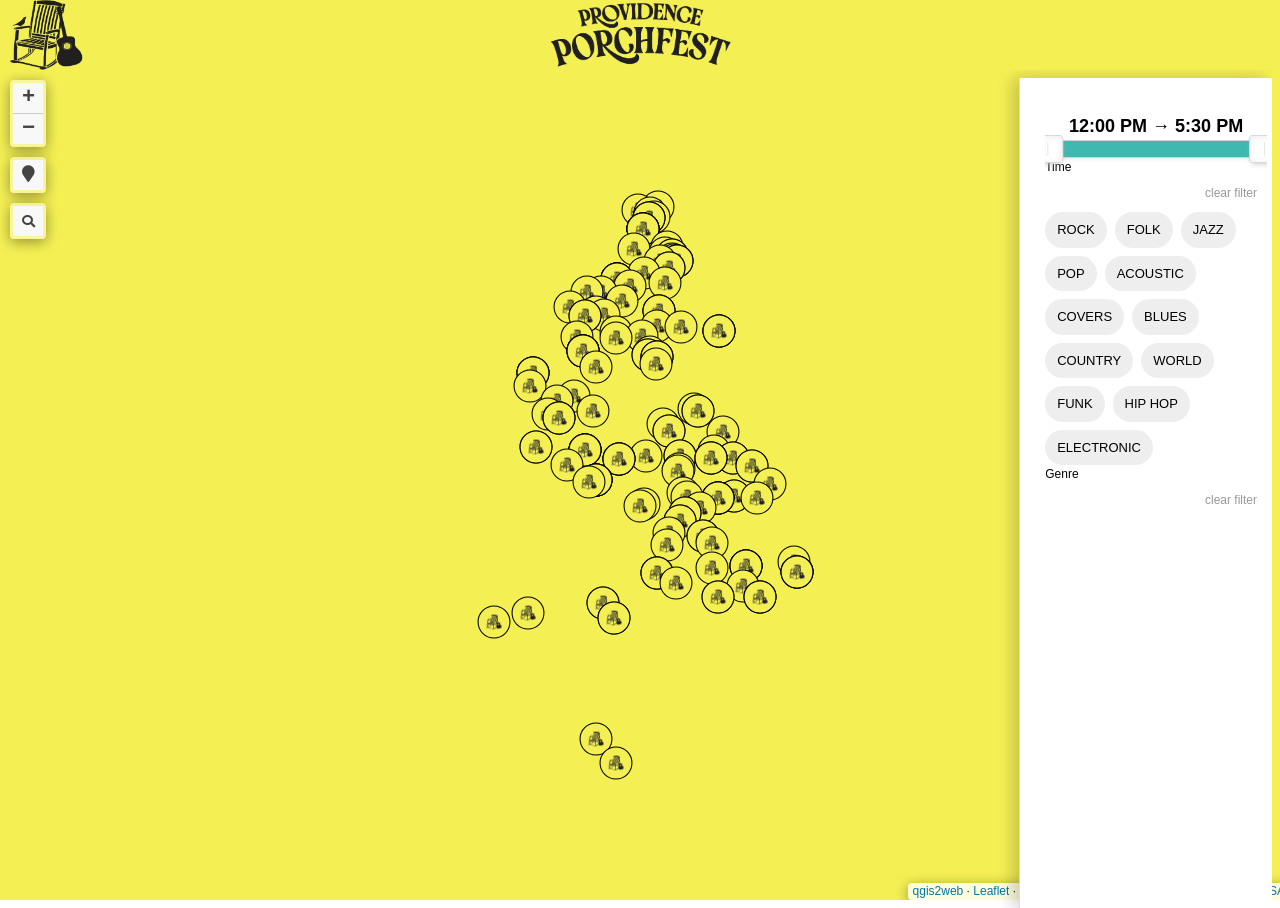
==== index.html @ 9a7de965 "Update index.html" ====
<!doctype html>
<html lang="en">
    <head>
        <meta charset="utf-8">
        <meta http-equiv="X-UA-Compatible" content="IE=edge">
        <meta name="viewport" content="initial-scale=1,user-scalable=no,maximum-scale=1,width=device-width">
        <meta name="mobile-web-app-capable" content="yes">
        <meta name="apple-mobile-web-app-capable" content="yes">
        <link rel="stylesheet" href="css/leaflet.css">
        <link rel="stylesheet" href="css/L.Control.Layers.Tree.css">
        <link rel="stylesheet" href="css/L.Control.Locate.min.css">
        <link rel="stylesheet" href="css/qgis2web.css">
        <link rel="stylesheet" href="css/fontawesome-all.min.css">
        <link rel="stylesheet" href="css/filter.css">
<link rel="stylesheet" href="css/nouislider.min.css">
        <link rel="stylesheet" href="css/leaflet.photon.css">
        <style>
        html, body, {
            width: 100%;
            height: 100%;
            padding: 0;
            margin: 0;
        }
        </style>
        <title></title>
    </head>
    <body>
	<div id="header">
   		<img id="chair" src="css/images/chair.png" alt="Chair">
   		<img id="mainHeader" src="css/images/header.png" alt="Map Header">
	</div>
	<div id="map"></div>
	<div id="bottomControls">
    		<button id="timeBtn">Time</button>
    		<button id="genreBtn">Genre</button>
	</div>
        <script src="js/qgis2web_expressions.js"></script>
        <script src="js/leaflet.js"></script>
	<script src="js/OverlappingMarkerSpiderfier.js"></script>
        <script src="js/L.Control.Layers.Tree.min.js"></script>
        <script src="js/L.Control.Locate.min.js"></script>
        <script src="js/leaflet.rotatedMarker.js"></script>
        <script src="js/leaflet.pattern.js"></script>
        <script src="js/leaflet-hash.js"></script>
        <script src="js/Autolinker.min.js"></script>
        <script src="js/rbush.min.js"></script>
        <script src="js/labelgun.min.js"></script>
        <script src="js/labels.js"></script>
        <script src="js/leaflet.photon.js"></script>
        <script src="js/tailDT.js"></script>
<script src="js/nouislider.min.js"></script>
<script src="js/wNumb.js"></script>
        <script src="data/geocodeq_1.js"></script>
        <script>
        var map = L.map('map', {
            zoomControl:false, maxZoom:28, minZoom:1
        });
	var oms = new OverlappingMarkerSpiderfier(map, {
  	  keepSpiderfied: true,
  	  nearbyDistance: 20,
   	 circleSpiralSwitchover: 9
	});
	var isSpiderfying = false;
	oms.addListener('spiderfy', function(markers) {
   	 isSpiderfying = true;
  	  markers.forEach(function(marker) {
    	    marker.closePopup();
  	  });
    setTimeout(function() {
        isSpiderfying = false;
    }, 100);
});
        var hash = new L.Hash(map);
        map.attributionControl.setPrefix('<a href="https://github.com/qgis2web/qgis2web" target="_blank">qgis2web</a> &middot; <a href="https://leafletjs.com" title="A JS library for interactive maps">Leaflet</a> &middot; <a href="https://qgis.org">QGIS</a>');
        var autolinker = new Autolinker({truncate: {length: 30, location: 'smart'}});
        // remove popup's row if "visible-with-data"
        function removeEmptyRowsFromPopupContent(content, feature) {
         var tempDiv = document.createElement('div');
         tempDiv.innerHTML = content;
         var rows = tempDiv.querySelectorAll('tr');
         for (var i = 0; i < rows.length; i++) {
             var td = rows[i].querySelector('td.visible-with-data');
             var key = td ? td.id : '';
             if (td && td.classList.contains('visible-with-data') && feature.properties[key] == null) {
                 rows[i].parentNode.removeChild(rows[i]);
             }
         }
         return tempDiv.innerHTML;
        }
        // modify popup if contains media
        function addClassToPopupIfMedia(content, popup) {
            var tempDiv = document.createElement('div');
            tempDiv.innerHTML = content;
            var imgTd = tempDiv.querySelector('td img');
            if (imgTd) {
                var src = imgTd.getAttribute('src');
                if (/\.(jpg|jpeg|png|gif|bmp|webp|avif)$/i.test(src)) {
                    popup._contentNode.classList.add('media');
                    setTimeout(function() {
                        popup.update();
                    }, 10);
                } else if (/\.(mp3|wav|ogg|aac)$/i.test(src)) {
                    var audio = document.createElement('audio');
                    audio.controls = true;
                    audio.src = src;
                    imgTd.parentNode.replaceChild(audio, imgTd);
                    popup._contentNode.classList.add('media');
                    setTimeout(function() {
                        popup.setContent(tempDiv.innerHTML);
                        popup.update();
                    }, 10);
                } else if (/\.(mp4|webm|ogg|mov)$/i.test(src)) {
                    var video = document.createElement('video');
                    video.controls = true;
                    video.src = src;
                    video.style.width = "400px";
                    video.style.height = "300px";
                    video.style.maxHeight = "60vh";
                    video.style.maxWidth = "60vw";
                    imgTd.parentNode.replaceChild(video, imgTd);
                    popup._contentNode.classList.add('media');
                    // Aggiorna il popup quando il video carica i metadati
                    video.addEventListener('loadedmetadata', function() {
                        popup.update();
                    });
                    setTimeout(function() {
                        popup.setContent(tempDiv.innerHTML);
                        popup.update();
                    }, 10);
                } else {
                    popup._contentNode.classList.remove('media');
                }
            } else {
                popup._contentNode.classList.remove('media');
            }
        }
        var zoomControl = L.control.zoom({
            position: 'topleft'
        }).addTo(map);
        L.control.locate({locateOptions: {maxZoom: 19}}).addTo(map);
        var bounds_group = new L.featureGroup([]);
        function setBounds() {
            if (bounds_group.getLayers().length) {
                map.fitBounds(bounds_group.getBounds());
            }
        }
        map.createPane('pane_OSMStandard_0');
        map.getPane('pane_OSMStandard_0').style.zIndex = 400;
        var layer_OSMStandard_0 = L.tileLayer('https://tile.openstreetmap.org/{z}/{x}/{y}.png', {
            pane: 'pane_OSMStandard_0',
            opacity: 1.0,
            attribution: '<a href="https://www.openstreetmap.org/copyright">© OpenStreetMap contributors, CC-BY-SA</a>',
            minZoom: 1,
            maxZoom: 28,
            minNativeZoom: 0,
            maxNativeZoom: 19
        });
        layer_OSMStandard_0;
        map.addLayer(layer_OSMStandard_0);
        function pop_geocodeq_1(feature, layer) {
            var popupContent = '<table>\
                    <tr>\
                        <th scope="row">Artist Nam</th>\
                        <td class="visible-with-data" id="Artist Nam">' + (feature.properties['Artist Nam'] !== null ? autolinker.link(String(feature.properties['Artist Nam']).replace(/'/g, '\'').toLocaleString()) : '') + '</td>\
                    </tr>\
                    <tr>\
                        <th scope="row">Genre</th>\
                        <td class="visible-with-data" id="Genre">' + (feature.properties['Genre'] !== null ? autolinker.link(String(feature.properties['Genre']).replace(/'/g, '\'').toLocaleString()) : '') + '</td>\
                    </tr>\
                    <tr>\
                        <th scope="row">Address</th>\
                        <td class="visible-with-data" id="Address">' + (feature.properties['Address'] !== null ? autolinker.link(String(feature.properties['Address']).replace(/'/g, '\'').toLocaleString()) : '') + '</td>\
                    </tr>\
                    <tr>\
                        <th scope="row">Time</th>\
                        <td class="visible-with-data" id="Time">' + (feature.properties['Time'] !== null ? autolinker.link(String(feature.properties['Time']).replace(/'/g, '\'').toLocaleString()) : '') + '</td>\
                    </tr>\
                    <tr>\
                        <th scope="row">Googe Maps</th>\
                        <td class="visible-with-data" id="Googe Maps">' + (feature.properties['Googe Maps'] !== null ? autolinker.link(String(feature.properties['Googe Maps']).replace(/'/g, '\'').toLocaleString()) : '') + '</td>\
			</tr>\
                    <tr>\
                        <th scope="row">Apple Maps</th>\
                        <td class="visible-with-data" id="Apple Maps">' + (feature.properties['Apple Maps'] !== null ? autolinker.link(String(feature.properties['Apple Maps']).replace(/'/g, '\'').toLocaleString()) : '') + '</td>\
                    </tr>\
                </table>';
            var content = removeEmptyRowsFromPopupContent(popupContent, feature);
			layer.on('popupopen', function(e) {
				addClassToPopupIfMedia(content, e.popup);
			});
		layer.bindPopup(content, { maxHeight: 400 });
		layer.on('popupopen', function(e) {
   		 if (isSpiderfying) {
     		   layer.closePopup();
   		 }
		});
		}
	        function style_geocodeq_1_0() {
            return {
                pane: 'pane_geocodeq_1',
        rotationAngle: 0.0,
        rotationOrigin: 'center center',
        icon: L.icon({
            iconUrl: 'markers/geocodeq_1.svg',
            iconSize: [34.199999999999996, 34.199999999999996]
        }),
                interactive: true,
            }
        }
        map.createPane('pane_geocodeq_1');
        map.getPane('pane_geocodeq_1').style.zIndex = 401;
        map.getPane('pane_geocodeq_1').style['mix-blend-mode'] = 'normal';
        var layer_geocodeq_1 = new L.geoJson(json_geocodeq_1, {
            attribution: '',
            interactive: true,
            dataVar: 'json_geocodeq_1',
            layerName: 'layer_geocodeq_1',
            pane: 'pane_geocodeq_1',
            onEachFeature: pop_geocodeq_1,
            pointToLayer: function (feature, latlng) {
                var context = {
                    feature: feature,
                    variables: {}
                };
		var marker = L.marker(latlng, style_geocodeq_1_0(feature));
		marker.on('click', function(e) {
    		if (isSpiderfying) {
      		  L.DomEvent.stop(e);      
       		 marker.closePopup();            		
		 return;
   		 }
		});

		oms.addMarker(marker);   // spiderfy still works
		return marker;

           	 },
        });
        bounds_group.addLayer(layer_geocodeq_1);
        map.addLayer(layer_geocodeq_1);
        const url = {"Nominatim OSM": "https://nominatim.openstreetmap.org/search?format=geojson&addressdetails=1&",
        "France BAN": "https://api-adresse.data.gouv.fr/search/?"}
        var photonControl = L.control.photon({
            url: url["Nominatim OSM"],
            feedbackLabel: '',
            position: 'topleft',
            includePosition: true,
            initial: true,
            // resultsHandler: myHandler,
        }).addTo(map);
        photonControl._container.childNodes[0].style.borderRadius="10px"
        // Create a variable to store the geoJSON data
        var x = null;
        // Create a variable to store the marker
        var marker = null;
        // Add an event listener to the Photon control to create a marker from the returned geoJSON data
        var z = null;
        photonControl.on('selected', function(e) {
            console.log(photonControl.search.resultsContainer);
            if (x != null) {
                map.removeLayer(obj3.marker);
                map.removeLayer(x);
            }
            obj2.gcd = e.choice;
            x = L.geoJSON(obj2.gcd).addTo(map);
            var label = typeof obj2.gcd.properties.label === 'undefined' ? obj2.gcd.properties.display_name : obj2.gcd.properties.label;
            obj3.marker = L.marker(x.getLayers()[0].getLatLng()).bindPopup(label).addTo(map);
            map.setView(x.getLayers()[0].getLatLng(), 17);
            z = typeof e.choice.properties.label === 'undefined'? e.choice.properties.display_name : e.choice.properties.label;
            console.log(e);
            e.target.input.value = z;
        });
        var search = document.getElementsByClassName("leaflet-photon leaflet-control")[0];
        search.classList.add("leaflet-control-search")
        search.style.display = "flex";
        search.style.backgroundColor="rgba(255,255,255,0.5)" 

        // Create the new button element
        var button = document.createElement("div");
        button.id = "gcd-button-control";
        button.className = "gcd-gl-btn fa fa-search search-button";

        // Insert the button at the beginning of the search control
        search.insertBefore(button, search.firstChild);
        last = search.lastChild;
        last.style.display = "none";
        button.addEventListener("click", function (e) {
            if (last.style.display === "none") {
                last.style.display = "block";
            } else {
                last.style.display = "none";
            }
        });
        setBounds();
        var mapDiv = document.getElementById('map');
        var row = document.createElement('div');
        row.className="row";
        row.id="all";
        row.style.height = "100%";
        var col1 = document.createElement('div');
        col1.className="col9";
        col1.id = "mapWindow";
        col1.style.height = "99%";
        col1.style.width = "80%";
        col1.style.display = "inline-block";
        var col2 = document.createElement('div');
        col2.className="col3";
        col2.id = "menu";
        col2.style.display = "inline-block";
        mapDiv.parentNode.insertBefore(row, mapDiv);
        document.getElementById("all").appendChild(col1);
        document.getElementById("all").appendChild(col2);
        col1.appendChild(mapDiv)
			//POSSIBLE MOVE SLIDER STUFF HERE//
        var Filters = {"Time": "time","Genre": "str"};	
		var genreGroups = {
		    "ROCK": ["ROCK", "ALT", "INDIE", "GARAGE", "GRUNGE", "PUNK"],
		    "FOLK": ["FOLK", "AMERICANA", "ROOTS"],
		    "JAZZ": ["JAZZ", "SWING"],
		    "POP": ["POP"],
		    "ACOUSTIC": ["ACOUSTIC"],
		    "COVERS": ["COVER", "TRIBUTE"],
		    "BLUES": ["BLUES"],
		    "COUNTRY": ["COUNTRY"],
		    "WORLD": ["AFRO", "IRISH", "CAJUN", "INTERNATIONAL"],
		    "FUNK": ["FUNK", "SOUL", "DISCO"],
		    "HIP HOP": ["HIP HOP"],
		    "ELECTRONIC": ["ELECTRONIC", "DJ"]
		};

        function filterFunc() {
          map.eachLayer(function(lyr){
          if ("options" in lyr && "dataVar" in lyr["options"]){
            features = this[lyr["options"]["dataVar"]].features.slice(0);
            try{
              for (key in Filters){
                keyS = key.replace(/[^a-zA-Z0-9_]/g, "")	  

		if (key == "Genre") {
		    for (i = features.length - 1; i >= 0; --i) {
		        var g = features[i].properties["Genre"].toUpperCase();
		        var match = false;
		
		        for (var j = 0; j < selectedGenres.length; j++) {
		
		            var group = genreGroups[selectedGenres[j]];
		
		            for (var k = 0; k < group.length; k++) {
		                if (g.includes(group[k])) {
		                    match = true;
		                    break;
		                }
		            }
		
		            if (match) break;
		        }
		
		        if (selectedGenres.length > 0 && !match) {
		            features.splice(i, 1);
		        }
		    }
		
		    continue;
		}

                if (Filters[key] == "str" || Filters[key] == "bool"){
				var selection = [];
				var select = document.getElementById("sel_" + keyS);
				if (!select) continue;   // ✅ skip if element doesn't exist
				var options = select.options;
				for (var i = 0; i < options.length; i++) {
				    if (options[i].selected) selection.push(options[i].value);
				}
                    try{
                      if (key in features[0].properties){
                        for (i = features.length - 1;
                          i >= 0; --i){
                          if (selection.indexOf(
                          features[i].properties[key])<0
                          && selection.length>0) {
                          features.splice(i,1);
                          }
                        }
                      }
                    } catch(err){
                  }
                }
                if (Filters[key] == "int"){
                  sliderVals =  document.getElementById(
                    "div_" + keyS).noUiSlider.get();
                  try{
                    if (key in features[0].properties){
                    for (i = features.length - 1; i >= 0; --i){
                      if (parseInt(features[i].properties[key])
                          < sliderVals[0]
                          || parseInt(features[i].properties[key])
                          > sliderVals[1]){
                            features.splice(i,1);
                          }
                        }
                      }
                    } catch(err){
                    }
                  }
                if (Filters[key] == "real"){
                  sliderVals =  document.getElementById(
                    "div_" + keyS).noUiSlider.get();
                  try{
                    if (key in features[0].properties){
                    for (i = features.length - 1; i >= 0; --i){
                      if (features[i].properties[key]
                          < sliderVals[0]
                          || features[i].properties[key]
                          > sliderVals[1]){
                            features.splice(i,1);
                          }
                        }
                      }
                    } catch(err){
                    }
                  }

				if (Filters[key] == "date"
				  || Filters[key] == "datetime") {
				
				    try {
				        if (key in features[0].properties) {
				            HTMLkey = key.replace(/[&\/\\#,+()$~%.'":*?<>{} ]/g, '');
				
				            startdate = document.getElementById("dat_" + HTMLkey + "_date1").value.replace(" ", "T");
				            enddate = document.getElementById("dat_" + HTMLkey + "_date2").value.replace(" ", "T");
				
				            for (i = features.length - 1; i >= 0; --i) {
				                if (features[i].properties[key] < startdate ||
				                    features[i].properties[key] > enddate) {
				                    features.splice(i, 1);
				                }
				            }
				        }
				    } catch(err){}
				
				}
				
					/* ✅ NEW TIME LOGIC (REPLACES OLD ONE) */
					if (Filters[key] == "time") {
					    try {
					        if (key in features[0].properties) {
					
					            for (i = features.length - 1; i >= 0; --i) {
					                var t = features[i].properties[key];
					
					                if (t < currentStart || t > currentEnd) {
					                    features.splice(i, 1);
					                }
					            }
					
					        }
					    } catch(err){}
					}
                }
           	 } catch(err){}
          this[lyr["options"]["layerName"]].clearLayers();
          this[lyr["options"]["layerName"]].addData(features);
		  	}
          })
        }
    
		var div_Time = document.createElement('div');
			div_Time.id = "div_Time";

		var div_Genre = document.createElement('div');
			div_Genre.id = "div_Genre";

// ✅ add BOTH classes properly
			div_Time.classList.add("filter-section", "filterselect");
			div_Genre.classList.add("filter-section", "filterselect");

// ✅ hide both initially
			
		if (window.innerWidth <= 768) {
   		 div_Time.classList.remove("active");
   		 div_Genre.classList.remove("active");
		} else {
   		 div_Time.classList.add("active");
   		 div_Genre.classList.add("active");
}
// ✅ append to menu
			document.getElementById("menu").appendChild(div_Time);
			document.getElementById("menu").appendChild(div_Genre);
			
			var times = [
			    "12:00 PM","12:15 PM","12:30 PM","12:40 PM","12:45 PM",
			    "1:00 PM","1:20 PM","1:30 PM","1:45 PM",
			    "2:00 PM","2:15 PM","2:30 PM","2:40 PM","2:45 PM",
			    "3:00 PM","3:15 PM","3:20 PM","3:30 PM","3:45 PM",
			    "4:00 PM","4:15 PM","4:30 PM","4:45 PM",
			    "5:00 PM","5:30 PM"
			];
			
			var currentStart = times[0];
			var currentEnd = times[times.length - 1];

			var slider = document.createElement('div');
			slider.id = "timeSlider";
			var timeDisplay = document.createElement("div");
			timeDisplay.id = "timeLabel";
			div_Time.appendChild(timeDisplay);
			div_Time.appendChild(slider);
			noUiSlider.create(slider, {
			    start: [0, times.length - 1],
			    connect: true,
			    step: 1,
			    range: {
			        min: 0,
			        max: times.length - 1
			    }
			});

			slider.noUiSlider.on("update", function(values) {
			    currentStart = times[Math.round(values[0])];
			    currentEnd = times[Math.round(values[1])];
			
			    timeDisplay.innerHTML = currentStart + " → " + currentEnd;
			});
		
			slider.noUiSlider.on("change", function() {
			    filterFunc();   // ✅ reuse your system
			});
            var lab_Time = document.createElement('div');
            lab_Time.innerHTML = 'Time';
            lab_Time.className = 'filterlabel';
            div_Time.appendChild(lab_Time);
            var reset_Time = document.createElement('div');
            reset_Time.innerHTML = 'clear filter';
            reset_Time.className = 'filterlabel';
			reset_Time.onclick = function() {
			    slider.noUiSlider.set([0, times.length - 1]);
			    currentStart = times[0];
			    currentEnd = times[times.length - 1];
			    filterFunc();
			};

            div_Time.appendChild(reset_Time);
            sel_Genre = document.createElement('select');
            sel_Genre.multiple = true;
            sel_Genre.size = 10;
            sel_Genre.id = "sel_Genre";
            var Genre_options_str = "<option value='' unselected></option>";
            sel_Genre.onchange = function(){filterFunc()};
            Genre_options_str  += '<option value="1920S JAZZ">1920S JAZZ</option>';
            Genre_options_str  += '<option value="80S, 90S, AND MODERN COVERS">80S, 90S, AND MODERN COVERS</option>';
            Genre_options_str  += '<option value="90&apos;S ROCK COVERS">90&apos;S ROCK COVERS</option>';
            Genre_options_str  += '<option value="90S ALT ROCK">90S ALT ROCK</option>';
            Genre_options_str  += '<option value="90S/00S POP ROCK COVERS">90S/00S POP ROCK COVERS</option>';
            Genre_options_str  += '<option value="90S/GRUNGE COVER BAND">90S/GRUNGE COVER BAND</option>';
            Genre_options_str  += '<option value="A CAPPELLA">A CAPPELLA</option>';
            Genre_options_str  += '<option value="ACOUSTIC">ACOUSTIC</option>';
            Genre_options_str  += '<option value="ACOUSTIC COVER BAND DUO">ACOUSTIC COVER BAND DUO</option>';
            Genre_options_str  += '<option value="ACOUSTIC COVER DUO">ACOUSTIC COVER DUO</option>';
            Genre_options_str  += '<option value="ACOUSTIC COVERS">ACOUSTIC COVERS</option>';
            Genre_options_str  += '<option value="ACOUSTIC DEAD, DYLAN AND STUFF">ACOUSTIC DEAD, DYLAN AND STUFF</option>';
            Genre_options_str  += '<option value="ACOUSTIC FOLK SINGER/SONGWRITER">ACOUSTIC FOLK SINGER/SONGWRITER</option>';
            Genre_options_str  += '<option value="ACOUSTIC FOLK, ROOTS, ROCK, REGGAE, SOUL, R&B, BLUES">ACOUSTIC FOLK, ROOTS, ROCK, REGGAE, SOUL, R&B, BLUES</option>';
            Genre_options_str  += '<option value="ACOUSTIC ROCK AND BLUES">ACOUSTIC ROCK AND BLUES</option>';
            Genre_options_str  += '<option value="ACOUSTIC ROCK COVERS">ACOUSTIC ROCK COVERS</option>';
            Genre_options_str  += '<option value="ACOUSTIC SOUL">ACOUSTIC SOUL</option>';
            Genre_options_str  += '<option value="ACTIVIST STREET BAND">ACTIVIST STREET BAND</option>';
            Genre_options_str  += '<option value="AFROFUNK">AFROFUNK</option>';
            Genre_options_str  += '<option value="ALT ROCK">ALT ROCK</option>';
            Genre_options_str  += '<option value="AMERICANA / FOLK / ROCK / COUNTRY">AMERICANA / FOLK / ROCK / COUNTRY</option>';
            Genre_options_str  += '<option value="AMERICANA, CLASSIC ROCK">AMERICANA, CLASSIC ROCK</option>';
            Genre_options_str  += '<option value="AMERICANA/FOLK/ACOUSTIC">AMERICANA/FOLK/ACOUSTIC</option>';
            Genre_options_str  += '<option value="AMERICANA/FOLK/BLUES">AMERICANA/FOLK/BLUES</option>';
            Genre_options_str  += '<option value="AMERICANA/SINGER-SONGWRITER">AMERICANA/SINGER-SONGWRITER</option>';
            Genre_options_str  += '<option value="ANTI-CAPITALIST FOLK">ANTI-CAPITALIST FOLK</option>';
            Genre_options_str  += '<option value="ART ROCK">ART ROCK</option>';
            Genre_options_str  += '<option value="BLUEGRASS">BLUEGRASS</option>';
            Genre_options_str  += '<option value="BLUEGRASS, FOLK">BLUEGRASS, FOLK</option>';
            Genre_options_str  += '<option value="BRASS ENSEMBLE">BRASS ENSEMBLE</option>';
            Genre_options_str  += '<option value="CAJUN">CAJUN</option>';
            Genre_options_str  += '<option value="CHILDREN&apos;S MUSIC">CHILDREN&apos;S MUSIC</option>';
            Genre_options_str  += '<option value="CHOIR">CHOIR</option>';
            Genre_options_str  += '<option value="CLASSIC & 90S ROCK">CLASSIC & 90S ROCK</option>';
            Genre_options_str  += '<option value="CLASSIC HITS & ORIGINALS">CLASSIC HITS & ORIGINALS</option>';
            Genre_options_str  += '<option value="CLASSIC ROCK">CLASSIC ROCK</option>';
            Genre_options_str  += '<option value="CLASSIC ROCK & OTHER ROCK COVERS">CLASSIC ROCK & OTHER ROCK COVERS</option>';
            Genre_options_str  += '<option value="CLASSIC ROCK - FOLK - INDIE">CLASSIC ROCK - FOLK - INDIE</option>';
            Genre_options_str  += '<option value="CLASSIC ROCK AND ORIGINALS">CLASSIC ROCK AND ORIGINALS</option>';
            Genre_options_str  += '<option value="CLASSIC ROCK/JAZZ/BLUES">CLASSIC ROCK/JAZZ/BLUES</option>';
            Genre_options_str  += '<option value="CLASSICAL GUITAR">CLASSICAL GUITAR</option>';
            Genre_options_str  += '<option value="CONTRADANCE BAND">CONTRADANCE BAND</option>';
            Genre_options_str  += '<option value="COUNTRY ROCK TRIO">COUNTRY ROCK TRIO</option>';
            Genre_options_str  += '<option value="COUNTRY-DRENCHED ROCK">COUNTRY-DRENCHED ROCK</option>';
            Genre_options_str  += '<option value="COVER BAND - POP, ROCK, FUNK">COVER BAND - POP, ROCK, FUNK</option>';
            Genre_options_str  += '<option value="DAD GRASS">DAD GRASS</option>';
            Genre_options_str  += '<option value="DJ">DJ</option>';
            Genre_options_str  += '<option value="DJANGO GYPSY JAZZ">DJANGO GYPSY JAZZ</option>';
            Genre_options_str  += '<option value="DJING AND BREAKING">DJING AND BREAKING</option>';
            Genre_options_str  += '<option value="ECLECTIC FOLK/ROCK">ECLECTIC FOLK/ROCK</option>';
            Genre_options_str  += '<option value="ECLECTIC ROCK COVERS">ECLECTIC ROCK COVERS</option>';
            Genre_options_str  += '<option value="ELECTIC FOLK MUSIC">ELECTIC FOLK MUSIC</option>';
            Genre_options_str  += '<option value="ELECTRIC COVERS FROM 60S/70S/80S">ELECTRIC COVERS FROM 60S/70S/80S</option>';
            Genre_options_str  += '<option value="ELECTRONIC LOOPING">ELECTRONIC LOOPING</option>';
            Genre_options_str  += '<option value="ELECTRONICS & ACCORDION">ELECTRONICS & ACCORDION</option>';
            Genre_options_str  += '<option value="ETHEREAL FOLK COUNTRY ALT">ETHEREAL FOLK COUNTRY ALT</option>';
            Genre_options_str  += '<option value="FATHER SON ACOUSTIC DUO">FATHER SON ACOUSTIC DUO</option>';
            Genre_options_str  += '<option value="FOLK">FOLK</option>';
            Genre_options_str  += '<option value="FOLK ACOUSTIC">FOLK ACOUSTIC</option>';
            Genre_options_str  += '<option value="FOLK ACOUSTIC DUO">FOLK ACOUSTIC DUO</option>';
            Genre_options_str  += '<option value="FOLK FINGERSTYLE SONGWRITER">FOLK FINGERSTYLE SONGWRITER</option>';
            Genre_options_str  += '<option value="FOLK GUITARIST">FOLK GUITARIST</option>';
            Genre_options_str  += '<option value="FOLK ROCK">FOLK ROCK</option>';
            Genre_options_str  += '<option value="FOLK ROCK / 90S ALT ROCK">FOLK ROCK / 90S ALT ROCK</option>';
            Genre_options_str  += '<option value="FOLK ROCK DUO">FOLK ROCK DUO</option>';
            Genre_options_str  += '<option value="FOLK ROCK, ORIGINALS">FOLK ROCK, ORIGINALS</option>';
            Genre_options_str  += '<option value="FOLK, ACOUSTIC">FOLK, ACOUSTIC</option>';
            Genre_options_str  += '<option value="FOLK, ALTERNATIVE">FOLK, ALTERNATIVE</option>';
            Genre_options_str  += '<option value="FOLK, COUNTRY">FOLK, COUNTRY</option>';
            Genre_options_str  += '<option value="FOLK-ROCK COVER BAND">FOLK-ROCK COVER BAND</option>';
            Genre_options_str  += '<option value="FOLK/ACOUSTIC">FOLK/ACOUSTIC</option>';
            Genre_options_str  += '<option value="FOLK/COUNTRY/BLUES/R&B/SOFT ROCK DUO">FOLK/COUNTRY/BLUES/R&B/SOFT ROCK DUO</option>';
            Genre_options_str  += '<option value="FOLK/INDIE/POP DUO">FOLK/INDIE/POP DUO</option>';
            Genre_options_str  += '<option value="FOLK/JAM">FOLK/JAM</option>';
            Genre_options_str  += '<option value="FOLK/POP/SOUL">FOLK/POP/SOUL</option>';
            Genre_options_str  += '<option value="FREAK FOLK">FREAK FOLK</option>';
            Genre_options_str  += '<option value="FRENCH JAZZ AND MORE">FRENCH JAZZ AND MORE</option>';
            Genre_options_str  += '<option value="FUNK/DISCO">FUNK/DISCO</option>';
            Genre_options_str  += '<option value="FUNKY PIRATE PARTY EXPERIENCE">FUNKY PIRATE PARTY EXPERIENCE</option>';
            Genre_options_str  += '<option value="GARAGE/JANGLE/ALTERNATIVE ROCK">GARAGE/JANGLE/ALTERNATIVE ROCK</option>';
            Genre_options_str  += '<option value="HAWAIIAN FOLK MUSIC">HAWAIIAN FOLK MUSIC</option>';
            Genre_options_str  += '<option value="HIGH OCTANE GARAGE ROCK ORIGINALS">HIGH OCTANE GARAGE ROCK ORIGINALS</option>';
            Genre_options_str  += '<option value="HIP HOP">HIP HOP</option>';
            Genre_options_str  += '<option value="HIP HOP, ROCK">HIP HOP, ROCK</option>';
            Genre_options_str  += '<option value="INDIE COVERS">INDIE COVERS</option>';
            Genre_options_str  += '<option value="INDIE FOLK">INDIE FOLK</option>';
            Genre_options_str  += '<option value="INDIE FOLK ROCK">INDIE FOLK ROCK</option>';
            Genre_options_str  += '<option value="INDIE ORIGINALS">INDIE ORIGINALS</option>';
            Genre_options_str  += '<option value="INDIE POP PIANO ROCK">INDIE POP PIANO ROCK</option>';
            Genre_options_str  += '<option value="INDIE ROCK">INDIE ROCK</option>';
            Genre_options_str  += '<option value="INDIE ROCK DUO">INDIE ROCK DUO</option>';
            Genre_options_str  += '<option value="INDIE ROCK ORIGINALS">INDIE ROCK ORIGINALS</option>';
            Genre_options_str  += '<option value="INDIE ROCK WITH TEETH">INDIE ROCK WITH TEETH</option>';
            Genre_options_str  += '<option value="INDIE ROCK, INDIE FOLK">INDIE ROCK, INDIE FOLK</option>';
            Genre_options_str  += '<option value="INDIE ROCK/ALT-COUNTRY">INDIE ROCK/ALT-COUNTRY</option>';
            Genre_options_str  += '<option value="INTERNATIONAL MUSIC">INTERNATIONAL MUSIC</option>';
            Genre_options_str  += '<option value="IRISH FOLK/PUB ROCK">IRISH FOLK/PUB ROCK</option>';
            Genre_options_str  += '<option value="JAZZ">JAZZ</option>';
            Genre_options_str  += '<option value="JAZZ / ELECTRONIC">JAZZ / ELECTRONIC</option>';
            Genre_options_str  += '<option value="JAZZ PSYCH ROCK">JAZZ PSYCH ROCK</option>';
            Genre_options_str  += '<option value="JAZZ, FUNK, BLUES">JAZZ, FUNK, BLUES</option>';
            Genre_options_str  += '<option value="JAZZ/CLASSICAL IMPROVISATION">JAZZ/CLASSICAL IMPROVISATION</option>';
            Genre_options_str  += '<option value="KID FOCUSED MUSIC">KID FOCUSED MUSIC</option>';
            Genre_options_str  += '<option value="KLEZMER">KLEZMER</option>';
            Genre_options_str  += '<option value="MASTER DRUMMER FROM MALI">MASTER DRUMMER FROM MALI</option>';
            Genre_options_str  += '<option value="MELODIC MELANCHOLY">MELODIC MELANCHOLY</option>';
            Genre_options_str  += '<option value="MIDDLE EASTERN INDIE ROCK">MIDDLE EASTERN INDIE ROCK</option>';
            Genre_options_str  += '<option value="MISSISSIPPI BLUES">MISSISSIPPI BLUES</option>';
            Genre_options_str  += '<option value="MODERN CHORAL MUSIC">MODERN CHORAL MUSIC</option>';
            Genre_options_str  += '<option value="NEIL YOUNG TRIBUTE">NEIL YOUNG TRIBUTE</option>';
            Genre_options_str  += '<option value="NEO-SOUL, JAZZ, R&B, FUNK">NEO-SOUL, JAZZ, R&B, FUNK</option>';
            Genre_options_str  += '<option value="ODDITIES OF POP, BLUES, AND JAZZ">ODDITIES OF POP, BLUES, AND JAZZ</option>';
            Genre_options_str  += '<option value="OLD TIME">OLD TIME</option>';
            Genre_options_str  += '<option value="ORIGINAL COUNTRY">ORIGINAL COUNTRY</option>';
            Genre_options_str  += '<option value="ORIGINAL INDIE ROCK">ORIGINAL INDIE ROCK</option>';
            Genre_options_str  += '<option value="PARTY BRASS BAND">PARTY BRASS BAND</option>';
            Genre_options_str  += '<option value="PIANO BAR">PIANO BAR</option>';
            Genre_options_str  += '<option value="POP / INDIE ROCK">POP / INDIE ROCK</option>';
            Genre_options_str  += '<option value="POP PUNK/ GARAGE ROCK">POP PUNK/ GARAGE ROCK</option>';
            Genre_options_str  += '<option value="POP PUNK/ALT ROCK">POP PUNK/ALT ROCK</option>';
            Genre_options_str  += '<option value="POP, ALTERNATIVE POP">POP, ALTERNATIVE POP</option>';
            Genre_options_str  += '<option value="POP-COVER BAND">POP-COVER BAND</option>';
            Genre_options_str  += '<option value="PSYCHEDELIC R&B">PSYCHEDELIC R&B</option>';
            Genre_options_str  += '<option value="PUNK">PUNK</option>';
            Genre_options_str  += '<option value="PURPLE ROCK PRINCESS">PURPLE ROCK PRINCESS</option>';
            Genre_options_str  += '<option value="QUEER MUSIC SINGER/SONGWRITER">QUEER MUSIC SINGER/SONGWRITER</option>';
            Genre_options_str  += '<option value="R&B, AND AFRO CARIBBEAN">R&B, AND AFRO CARIBBEAN</option>';
            Genre_options_str  += '<option value="R&B, JAZZ, FUNK, SWING, BLUES">R&B, JAZZ, FUNK, SWING, BLUES</option>';
            Genre_options_str  += '<option value="REGGAE">REGGAE</option>';
            Genre_options_str  += '<option value="RETRO: SWING, BLUES, JAZZ">RETRO: SWING, BLUES, JAZZ</option>';
            Genre_options_str  += '<option value="ROCK">ROCK</option>';
            Genre_options_str  += '<option value="ROCK - CLASSIC 1970&apos;S COVERS">ROCK - CLASSIC 1970&apos;S COVERS</option>';
            Genre_options_str  += '<option value="ROCK AND R&B COVER BAND">ROCK AND R&B COVER BAND</option>';
            Genre_options_str  += '<option value="ROCK AND ROLL/AMERICANA">ROCK AND ROLL/AMERICANA</option>';
            Genre_options_str  += '<option value="ROCK COVERS AND ORIGINALS">ROCK COVERS AND ORIGINALS</option>';
            Genre_options_str  += '<option value="ROCK DUO">ROCK DUO</option>';
            Genre_options_str  += '<option value="ROCK HITS AND DANCE">ROCK HITS AND DANCE</option>';
            Genre_options_str  += '<option value="ROCK TRIO PLAYING COVERS">ROCK TRIO PLAYING COVERS</option>';
            Genre_options_str  += '<option value="ROCK&ROLL ORIGINALS AND COVERS">ROCK&ROLL ORIGINALS AND COVERS</option>';
            Genre_options_str  += '<option value="ROCK/FOLK/BLUES">ROCK/FOLK/BLUES</option>';
            Genre_options_str  += '<option value="SCI FI SPACE ROCK">SCI FI SPACE ROCK</option>';
            Genre_options_str  += '<option value="SHOEGAZE JAZZ ROCK">SHOEGAZE JAZZ ROCK</option>';
            Genre_options_str  += '<option value="SINGER SONG METAL">SINGER SONG METAL</option>';
            Genre_options_str  += '<option value="SINGER SONGWRITER">SINGER SONGWRITER</option>';
            Genre_options_str  += '<option value="SINGER-SONGWRITER, FOLK, BLUES">SINGER-SONGWRITER, FOLK, BLUES</option>';
            Genre_options_str  += '<option value="SINGER/SONGWRITER">SINGER/SONGWRITER</option>';
            Genre_options_str  += '<option value="SINGER/SONGWRITER/COMEDY">SINGER/SONGWRITER/COMEDY</option>';
            Genre_options_str  += '<option value="SOUL-INFUSED ROCK">SOUL-INFUSED ROCK</option>';
            Genre_options_str  += '<option value="TBA">TBA</option>';
            Genre_options_str  += '<option value="TRADITIONAL IRISH MUSIC">TRADITIONAL IRISH MUSIC</option>';
            Genre_options_str  += '<option value="WALL OF FOLK">WALL OF FOLK</option>';
            Genre_options_str  += '<option value="WHIMSICAL AND WISTFUL INDIE FOLK">WHIMSICAL AND WISTFUL INDIE FOLK</option>';
            Genre_options_str  += '<option value="WORLD, EARLY, AND AMERICAN">WORLD, EARLY, AND AMERICAN</option>';
            sel_Genre.innerHTML = Genre_options_str;
           // div_Genre.appendChild(sel_Genre);//
			var chipContainer = document.createElement("div");
			chipContainer.id = "genreChips";
			div_Genre.appendChild(chipContainer);
			
			var selectedGenres = [];
	
			// ✅ test first with a few genres
			var testGenres = ["ROCK", "JAZZ", "FOLK", "POP"];
			

			for (var groupName in genreGroups) {
			
			    var chip = document.createElement("div");
			    chip.className = "chip";
			    chip.innerHTML = groupName;
			
			    chip.onclick = function() {
			
			        var value = this.innerHTML;  // ✅ IMPORTANT fix
			
			        if (this.classList.contains("active")) {
			            this.classList.remove("active");
			            selectedGenres = selectedGenres.filter(v => v !== value);
			        } else {
			            this.classList.add("active");
			            selectedGenres.push(value);
			        }
			
			        filterFunc();
			    };
			
			    chipContainer.appendChild(chip);
			}
            var lab_Genre = document.createElement('div');
            lab_Genre.innerHTML = 'Genre';
            lab_Genre.className = 'filterlabel';
            div_Genre.appendChild(lab_Genre);
            var reset_Genre = document.createElement('div');
            reset_Genre.innerHTML = 'clear filter';
            reset_Genre.className = 'filterlabel';
            reset_Genre.onclick = function() {
                var options = document.getElementById("sel_Genre").options;
                for (var i=0; i < options.length; i++) {
                    options[i].selected = false;
                }
                filterFunc();
            };
          
div_Genre.appendChild(reset_Genre);

document.addEventListener("DOMContentLoaded", function() {

    var timeBtn = document.getElementById("timeBtn");
    var genreBtn = document.getElementById("genreBtn");
    var filterToggle = document.getElementById("filterToggle");

if (timeBtn) {
    timeBtn.addEventListener("click", function(e) {
        e.preventDefault();
        e.stopPropagation();

        var menu = document.getElementById("menu");
        var timeDiv = document.getElementById("div_Time");
        var genreDiv = document.getElementById("div_Genre");

        // ✅ CLOSE if already active
        if (menu.classList.contains("open") && timeDiv.classList.contains("active")) {
            menu.classList.remove("open");
            timeDiv.classList.remove("active");
            genreDiv.classList.remove("active");
            return;
        }

        // ✅ OPEN & FULL RESET (KEY ADDITION)
        menu.classList.add("open");

        timeDiv.classList.remove("active");
        genreDiv.classList.remove("active");

        // ✅ ACTIVATE ONLY TIME
        timeDiv.classList.add("active");
    });
}

if (genreBtn) {
    genreBtn.addEventListener("click", function(e) {
        e.preventDefault();
        e.stopPropagation();

        var menu = document.getElementById("menu");
        var timeDiv = document.getElementById("div_Time");
        var genreDiv = document.getElementById("div_Genre");

        // ✅ CLOSE if already active
        if (menu.classList.contains("open") && genreDiv.classList.contains("active")) {
            menu.classList.remove("open");
            timeDiv.classList.remove("active");
            genreDiv.classList.remove("active");
            return;
        }

        // ✅ OPEN & FULL RESET
        menu.classList.add("open");

        timeDiv.classList.remove("active");
        genreDiv.classList.remove("active");

        // ✅ ACTIVATE ONLY GENRE
        genreDiv.classList.add("active");
    });
}

    if (filterToggle) {
        filterToggle.addEventListener("click", function(e) {
            e.preventDefault();
            e.stopPropagation();
            var menu = document.getElementById("menu");
            menu.classList.toggle("open");
        });
    }
});
			
map.on('click', function() {
    document.getElementById("menu").classList.remove("open");
});
        </script>        
    </body>
</html>
---- css/L.Control.Locate.min.css ----
.leaflet-control-locate a{font-size:1.4em;color:#444}.leaflet-control-locate.active a{color:#2074B6}.leaflet-control-locate.active.following a{color:#FC8428}
/*# sourceMappingURL=L.Control.Locate.min.css.map */
---- css/qgis2web.css ----
#map {
            background-color: #F4F054;    
	    position: absolute;
  	    top: 70px;                     
	    left: 0;
  	    width: 100%;
   	    height: calc(100vh - 70px);
	    z-index: 1;
	}

        html, body {
			overflow: hidden;
			height: 100%;
        }
        .col9{
			height: 100%!important;
		}
		.col3{
			height: 100%;
			overflow: auto;
		}
        .info {
            padding: 6px 8px;
            font: 14px/16px Arial, Helvetica, sans-serif;
            background-color:#f8f8f8 !important;
            color: #444444 !important;
            box-shadow: 0 0 15px rgba(0,0,0,0.2);
            border-radius: 5px;
        }
        .info h2 {
            margin: 0 0 5px;
        }
        .leaflet-container {
	    -webkit-tap-highlight-color: transparent;
            touch-action: manipulation; 
            background: #fff;
            padding-right: 10px;
	    z-index: 0 !important;
        }
        .leaflet-popup-scrolled {
            border-bottom: unset!important;
            border-top: unset!important;
        }
        .leaflet-popup-content{
            max-height: 70vh;
            max-width: 70vw;
        }
        .leaflet-popup-content.media{
            width: auto!important;
            height: auto!important;
            overflow: auto;
        }
        .leaflet-popup-content th {
            text-align: left;
            vertical-align: top;
            min-width: 75px;
        }
        .leaflet-popup-content td {
            min-width: 75px;
        }
        .leaflet-popup-content td img {
            max-height: 60vh;
            max-width: 60vw;
        }

        .leaflet-tooltip {
            background: none;
            box-shadow: none;
            border: none;
        }
        .leaflet-tooltip-left:before, .leaflet-tooltip-right:before {
            border: 0px;
        }
        .fa, .leaflet-container, a {
            color: #444444 !important;
        }
        .leaflet-control-zoom-in, .leaflet-control-zoom-out,
        .leaflet-control-locate a,
        .leaflet-touch .leaflet-control-geocoder-icon,
        .leaflet-control-search .search-button,
         .leaflet-control-measure {
            background-color: #f8f8f8 !important;
            border-radius: 0px !important;
            color: #444444 !important;
        }
        .abstract {
            font: bold 18px 'Lucida Console', Monaco, monospace;
            text-indent: 1px;
            background-color: #f8f8f8 !important;
            width: 30px !important;
            color: #444444 !important;
            height: 30px !important;
            text-align: center !important;
            line-height: 30px !important;
        }
        .abstractUncollapsed {
            padding: 6px 8px;
            font: 12px/1.5 "Helvetica Neue", Arial, Helvetica, sans-serif;
            background-color:#f8f8f8 !important;
            color: #444444 !important;
            box-shadow: 0 0 15px rgba(0,0,0,0.2);
            border-radius: 5px;
            max-width: 40%;
        }
        .leaflet-control {
            box-shadow: 0 3px 14px rgba(0, 0, 0, 0.4)!important;
            border-radius: 4px;
        }
        .leaflet-touch .leaflet-control-layers,
        .leaflet-touch .leaflet-bar,
        .leaflet-control-search,
        .leaflet-control-measure {
            border: 3px solid rgba(255,255,255,.4) !important;
        }
        .leaflet-control-attribution a {
            color: #0078A8 !important;
        }
        .leaflet-control-scale-line {
            border: 2px solid #f8f8f8 !important;
            border-top: none !important;
            color: black !important;
        }
        .leaflet-control-search .search-button {
            width: 30px !important;
            height: 30px !important;
            font-size: 13px !important;
            text-align: center !important;
            cursor: pointer;
        }
        .search-button.fa.fa-binoculars{
            display: flex;
            justify-content: center;
            align-items: center;
        }
        .leaflet-control-measure .leaflet-control {
            width: 30px !important;
            height: 30px !important;
        }
        .leaflet-container .leaflet-control-search{
            background: none !important;
        }
        .leaflet-control-search .search-input {
            margin: 0px 0px 0px 0px !important;
            height: 30px !important;
        }
        .leaflet-control-measure {
            background: none!important;
            border-radius: 4px !important;
        }
        .leaflet-control-measure .leaflet-control-measure-interaction {
            background-color: #f8f8f8 !important;
        }
        .leaflet-touch .leaflet-control-measure
        .leaflet-control-measure-toggle,
        .leaflet-touch .leaflet-control-measure
        .leaflet-control-measure-toggle:hover {
            width: 30px !important;
            height: 30px !important;
            border-radius: 0px !important;
            background-color: #f8f8f8 !important;
            color: #444444 !important;
            font-size: 13px;
            line-height: 30px;
            text-align: center;
            text-indent: 0%;
        }
        .leaflet-control-layers {
			padding: 2px;
			display: flex;
			flex-direction: column;
			align-items: flex-end;
            background-color: #f8f8f8 !important;
            color: #444444 !important;

		}
        .leaflet-control-layers-expanded {
			padding-left: 6px;
		}	
        .leaflet-control-layers-expanded .leaflet-control-layers-toggle {
            display: block;
            background-image: none;
			text-decoration: none;
            margin-bottom: 3px;
        }
        .leaflet-control-layers-expanded .leaflet-control-layers-toggle::after {
            content: '»';
            font-size: x-large;
            color: #444444 !important;
            display: flex;
            align-items: center;
            justify-content: center;
            width: 100%;
            height: 100%;
            text-align: center;
        }
        .leaflet-overlay-pane {
            z-index: 550;
        }
        .leaflet-popup-pane {
            z-index: 700;
        }
        #gcd-button-control {
            display: flex;
            justify-content: center;
            align-items: center;
        }

#header {
    height: 70px;
    background-color: #F4F054;
    display: flex;
    align-items: center;
    justify-content: center; 
    position: fixed;
    top: 0;                   
    left: 0;
    width: 100%;
    z-index: 9999;
    transform: translateZ(0);
    -webkit-transform: translateZ(0);
    pointer-events: auto;
}
#filterToggle {
    display: none !important;
}
#chair {
    position: absolute;
    left: 10px;
    height: 70px;
}

#mainHeader {
    height: 70px;
}

/* Keep Filters visible but NOT breaking layout */
#filterToggle {
    position: absolute;
    right: 20px;
    z-index: 1001; /* ensures it stays clickable */
}

#header img {
    height: 70px;
    width: auto;
}
#menu {
position: relative;
    z-index: 1000;
    margin-top: 70px;
    width: 20%;
    float: right;
    background: #ffffff;
    border-left: 1px solid #ddd;
    box-shadow: -6px 0 16px rgba(0,0,0,0.2);
    padding: 15px;
    box-sizing: border-box;
    font-family: Arial, sans-serif;
	-webkit-overflow-scrolling: touch;
}


@media (max-width: 768px) {

    .col3 {
        width: 100% !important;
        max-width: 100% !important;
        float: none !important;
        display: block !important;
        height: auto !important;
        overflow: visible !important;
    }

    #menu {
        position: fixed;
        bottom: -70%;
        left: 0;
        margin: 0 !important;

        width: 100%;
        height: 55%;
        padding: 15px 20px;

        background: white;
        border-top-left-radius: 15px;
        border-top-right-radius: 15px;

        box-shadow: 0 -6px 16px rgba(0,0,0,0.2);

        overflow-y: auto;
        -webkit-overflow-scrolling: touch;

        z-index: 1000;

        transform: translateY(20px);
        opacity: 0;
        transition: bottom 0.3s ease,
                    transform 0.3s ease,
                    opacity 0.3s ease;
    }

    #menu.open {
        bottom: 0;
        transform: translateY(0);
        opacity: 1;
    }

	#menu .filterselect,
	#menu .filter-section {
   		width: 100%;
   		max-width: 100%;
  		box-sizing: border-box;
	}
    #menu select {
        width: 100%;
        display: block;
    }
#menu .filterselect {
    width: 100%;
    box-sizing: border-box;

    }
}
#menu select[multiple] {
    height: 25vh;
    max-height: 25vh;
    overflow-y: auto;

}
.filterlabel:last-child {
    margin-top: 8px;
    font-weight: normal;
    color: #0077cc;
    cursor: pointer;
}
.filterlabel:last-child:hover {
    text-decoration: underline;
}
.col3 {
    position: relative;
    z-index: 1000;
    height: calc(100vh - 70px);  
    overflow: auto;             
    }

    #menu.open {
        bottom: 0;
        transform: translateY(0);
        opacity: 1;
    }
#bottomControls {
    position: fixed;
    bottom: 20px;
    left: 50%;
    transform: translateX(-50%);
    display: flex;
    gap: 10px;
    z-index: 99999;
    background: rgba(255,255,255,0.9);
    padding: 8px 12px;
    border-radius: 30px;
    backdrop-filter: blur(6px);
}
#bottomControls button {
  	padding: 8px 12px;
    border: none;
    border-radius: 20px;
    background: #0077cc;
    color: white;
    font-size: 14px;
    font-weight: bold;

    box-shadow: 0 4px 10px rgba(0,0,0,0.2);
    cursor: pointer;
}
/* hide filters by default in mobile drawer */
.filter-section {
    display: none;
	width: 100%;
}
.filter-section.active {
    display: block;
}/* ✅ Hover */
#bottomControls button:hover {
    background: #005fa3;
}
.drawer-handle {
    width: 40px;
    height: 5px;
    background: #bbb;
    border-radius: 3px;
    margin: 12px auto 8px auto;
}
#bottomControls button:active {
    transform: scale(0.95);
}
#menu .filterselect {
    width: 100%;
    max-height: 40vh;
    overflow: hidden;
    box-sizing: border-box;
}
#timeLabel {
    text-align: center;
    font-size: 18px !important;  
    font-weight: bold !important; 
    margin-top: 10px;
}
#genreChips {
    display: flex;
    flex-wrap: wrap;
    gap: 8px;
}

.chip {
    padding: 8px 12px;
    border-radius: 20px;
    background: #eee;
    cursor: pointer;
    font-size: 13px;
}

.chip.active {
    background: #0077cc;
    color: white;
}
#menu .filter-section:not(.active) {
    display: none;
}
@media (min-width: 769px) {
    #bottomControls {
        display: none;
    }
}
---- css/filter.css ----
@charset "UTF-8";
/*
 |  tail.datetime - The vanilla way to select dates and times!
 |  @file       ./less/tail.datetime-harx-light.less
 |  @author     SamBrishes <sam@pytes.net>
 |  @version    0.4.14 - Beta
 |
 |  @website    https://github.com/pytesNET/tail.DateTime
 |  @license    X11 / MIT License
 |  @copyright  Copyright © 2018 - 2019 SamBrishes, pytesNET <info@pytes.net>
 */

/*custom for menus:*/
#menu {
  vertical-align: top;
  display: inline-block;
  background-color: #G4F954;
  width: 20%;
}
.filterselect{
  
  font: 12px/1.5 "Helvetica Neue", Arial, Helvetica, sans-serif;
  margin-top: 10px;
  margin-left: 10px;
  margin-right: 0px;
  margin-bottom: 10px;
}
.filterselect input, .filterselect select {
    display: block;
    width: 100%;
}
.filterselect p{
  
  font: 12px/1.5 "Helvetica Neue", Arial, Helvetica, sans-serif;
  margin-top: 0px !important;
  margin-left: 10px;
  margin-right: 10px;
  margin-bottom: 0px;
}
.filterlabel {
    font: 12px/1.5 "Helvetica Neue", Arial, Helvetica, sans-serif;
    /*width: 50%;
    float: right;*/
    margin-right: 10px;
    padding: 0px;
    border: 0px;
    /*clear: left;*/
}
.filterlabel + .filterlabel {
    clear: none;
    text-align: right;
    color: #999;
}
.slider {
  font: 12px/1.5 "Helvetica Neue", Arial, Helvetica, sans-serif;
  margin-top: 10px;
  margin-left: 20px;
  margin-right: 20px;
  margin-bottom: 10px;
}

/* @start MAIN CALENDAR */
.tail-datetime-calendar, .tail-datetime-calendar *, .tail-datetime-calendar *:before,
.tail-datetime-calendar *:after{
    box-sizing: border-box;
    -webkit-box-sizing: border-box;
}
.tail-datetime-calendar{
    top: 0;
    left: 0;
    width: 360px;
    height: auto;
    margin: 15px;
    padding: 0;
    z-index: 3000;
    display: block;
    position: absolute;
    visibility: hidden;
    direction: ltr;
    border-collapse: separate;
    font-family: "Open Sans", Calibri, Arial, sans-serif;
    background-color: white;
    border-width: 0;
    border-style: solid;
    border-color: transparent;
    border-radius: 3px;
    box-shadow: 0 0 0 1px rgba(0, 0, 0, 0.15), 0 1px 2px 1px rgba(0, 0, 0, 0.1);
    -webkit-box-shadow: 0 0 0 1px rgba(0, 0, 0, 0.15), 0 1px 2px 1px rgba(0, 0, 0, 0.1);
}
.tail-datetime-calendar:after{
    clear: both;
    content: "";
    display: block;
    font-size: 0;
    visibility: hidden;
}
.tail-datetime-calendar.calendar-static{
    top: auto;
    left: auto;
    margin-left: auto;
    margin-right: auto;
    position: static;
    visibility: visible;
}
.tail-datetime-calendar button.calendar-close{
    top: 100%;
    right: 15px;
    color: #303438;
    width: 35px;
    height: 25px;
    margin: 1px 0 0 0;
    padding: 5px 10px;
    opacity: 0.5;
    display: inline-block;
    position: absolute;
    font-size: 14px;
    line-height: 1.125em;
    text-shadow: none;
    border: 0;
    outline: none;
    background-color: white;
    background-image: url("[data-uri]\
                dmciIHdpZHRoPSIxMiIgaGVpZ2h0PSIxNiIgdmlld0JveD0iMCAwIDEyIDE2Ij48cGF0aCBmaWxsPSIjMzAzNDM4IiB\
                kPSJNNy40OCA4bDMuNzUgMy43NS0xLjQ4IDEuNDhMNiA5LjQ4bC0zLjc1IDMuNzUtMS40OC0xLjQ4TDQuNTIgOCAuNz\
                cgNC4yNWwxLjQ4LTEuNDhMNiA2LjUybDMuNzUtMy43NSAxLjQ4IDEuNDhMNy40OCA4eiIvPjwvc3ZnPg==");
    background-repeat: no-repeat;
    background-position: center center;
    border-width: 0;
    border-style: solid;
    border-color: transparent;
    border-radius: 0 0 3px 3px;
    box-shadow: 0 0 0 1px rgba(0, 0, 0, 0.15), 0 1px 2px 1px rgba(0, 0, 0, 0.1);
    -webkit-box-shadow: 0 0 0 1px rgba(0, 0, 0, 0.15), 0 1px 2px 1px rgba(0, 0, 0, 0.1);
    transition: opacity 142ms linear;
    -webkit-transition: opacity 142ms linear;
}
.tail-datetime-calendar button.calendar-close:hover{
    opacity: 1;
}
/* @end MAIN CALENDAR */

/* @start CALENDAR TOOLTIP */
.tail-datetime-calendar .calendar-tooltip{
    color: white;
    width: auto;
    margin: 0;
    padding: 0;
    display: block;
    position: absolute;
    background-color: #303438;
    border-radius: 3px;
}
.tail-datetime-calendar .calendar-tooltip:before{
    top: -7px;
    left: 50%;
    width: 0;
    height: 0;
    margin: 0 0 0 -6px;
    content: "";
    display: block;
    position: absolute;
    border-width: 0 7px 7px 7px;
    border-style: solid;
    border-color: transparent transparent #303438 transparent;
}
.tail-datetime-calendar .calendar-tooltip .tooltip-inner{
    width: auto;
    margin: 0;
    padding: 4px 7px;
    display: block;
    font-size: 12px;
    line-height: 14px;
}
/* @end CALENDAR TOOLTIP */

/* @start CALENDAR ACTIONs */
.tail-datetime-calendar .calendar-actions{
    color: #303438;
    width: 100%;
    height: 36px;
    margin: 0;
    padding: 0;
    display: table;
    overflow: hidden;
    border-spacing: 0;
    border-collapse: separate;
    background-color: white;
    border-width: 0;
    border-style: solid;
    border-color: transparent;
    border-radius: 3px 3px 0 0;
}
.tail-datetime-calendar .calendar-actions span{
    margin: 0;
    padding: 0;
    opacity: 0.5;
    display: table-cell;
    position: relative;
    text-align: center;
    line-height: 40px;
    text-shadow: none;
    background-repeat: no-repeat;
    background-position: center center;
    transition: opacity 142ms linear, background 142ms linear;
    -webkit-transition: opacity 142ms linear, background 142ms linear;
}
.tail-datetime-calendar .calendar-actions span[data-action]{
    cursor: pointer;
}
.tail-datetime-calendar .calendar-actions span.action{
    width: 50px;
    font-size: 22px;
}
.tail-datetime-calendar .calendar-actions span.label{
    width: auto;
    opacity: 1;
    font-size: 16px;
}
.tail-datetime-calendar .calendar-actions span:first-child{
    border-radius: 4px 0 0 0;
}
.tail-datetime-calendar .calendar-actions span:last-child{
    border-radius: 0 4px 0 0;
}
.tail-datetime-calendar .calendar-actions span:first-child:before,
.tail-datetime-calendar .calendar-actions span:last-child:before{
    top: 5px;
    bottom: 5px;
    width: 1px;
    height: auto;
    margin: 0;
    padding: 0;
    content: "";
    display: inline-block;
    position: absolute;
    background-color: #e6e6e6;
}
.tail-datetime-calendar .calendar-actions span:first-child:before{
    right: -1px;
}
.tail-datetime-calendar .calendar-actions span:last-child:before{
    left: -1px;
}
.tail-datetime-calendar .calendar-actions span:first-child:hover:before,
.tail-datetime-calendar .calendar-actions span:last-child:hover:before{
    display: none;
}
.tail-datetime-calendar .calendar-actions span[data-action]:hover{
    opacity: 0.95;
    background-color: #e6e6e6;
}
.tail-datetime-calendar .calendar-actions span.action-prev{
    background-image: url("[data-uri]\
                mciIHdpZHRoPSI2IiBoZWlnaHQ9IjE2IiB2aWV3Qm94PSIwIDAgNiAxNiI+PHBhdGggZD0iTTYgMkwwIDhsNiA2VjJ6\
                Ii8+PC9zdmc+");
}
.tail-datetime-calendar .calendar-actions span.action-next{
    background-image: url("[data-uri]\
                dmciIHdpZHRoPSI2IiBoZWlnaHQ9IjE2IiB2aWV3Qm94PSIwIDAgNiAxNiI+PHBhdGggZD0iTTAgMTRsNi02LTYtNnY\
                xMnoiLz48L3N2Zz4=");
}
.tail-datetime-calendar .calendar-actions span.action-submit{
    background-image: url("[data-uri]\
                dmciIHdpZHRoPSIxMiIgaGVpZ2h0PSIxNiIgdmlld0JveD0iMCAwIDEyIDE2Ij48cGF0aCBkPSJNMTIgNWwtOCA4LTQ\
                tNCAxLjUtMS41TDQgMTBsNi41LTYuNUwxMiA1eiIvPjwvc3ZnPg==");
}
.tail-datetime-calendar .calendar-actions span.action-cancel{
    background-image: url("[data-uri]\
                dmciIHdpZHRoPSIxMiIgaGVpZ2h0PSIxNiIgdmlld0JveD0iMCAwIDEyIDE2Ij48cGF0aCBmaWxsPSIjMzAzNDM4IiB\
                kPSJNNy40OCA4bDMuNzUgMy43NS0xLjQ4IDEuNDhMNiA5LjQ4bC0zLjc1IDMuNzUtMS40OC0xLjQ4TDQuNTIgOCAuNz\
                cgNC4yNWwxLjQ4LTEuNDhMNiA2LjUybDMuNzUtMy43NSAxLjQ4IDEuNDhMNy40OCA4eiIvPjwvc3ZnPg==");
}
/* @end CALENDAR ACTIONs */

/* @start CALENDAR DATEPICKER */
.tail-datetime-calendar .calendar-datepicker{
    width: 100%;
    margin: 0 0 15px 0;
    padding: 0;
    display: block;
    position: relative;
}
.tail-datetime-calendar .calendar-datepicker:after{
    top: -1px;
    left: 10px;
    right: 10px;
    content: "";
    position: absolute;
    border-width: 1px 0 0 0;
    border-style: solid;
    border-color: #e6e6e6;
}
.tail-datetime-calendar .calendar-datepicker table{
    width: 100%;
    margin: 0;
    padding: 0;
    border-spacing: 1px;
    border-collapse: separate;
}
.tail-datetime-calendar .calendar-datepicker table tr th,
.tail-datetime-calendar .calendar-datepicker table tr td{
    color: #303438;
    width: 50px;
    height: 35px;
    padding: 0;
    position: relative;
    font-size: 13px;
    text-align: center;
    font-weight: normal;
    text-shadow: none;
    line-height: 30px;
    background-color: transparent;
    border-width: 1px;
    border-style: solid;
    border-color: transparent;
    border-radius: 3px;
}
.tail-datetime-calendar .calendar-datepicker table tr td{
    cursor: pointer;
}
.tail-datetime-calendar .calendar-datepicker table tr td span.inner{
    margin: 0;
    padding: 0;
    display: inline-block;
}
.tail-datetime-calendar .calendar-datepicker table tr td.date-disabled{
    cursor: not-allowed;
    color: #A0A4A8;
}
.tail-datetime-calendar .calendar-datepicker table tr td.date-disabled:after{
    color: #A0A4A8;
    top: 0;
    left: 0;
    width: 49px;
    height: 35px;
    margin: 0;
    padding: 0;
    content: "✕";
    opacity: 0.25;
    display: inline-block;
    position: absolute;
    font-size: 30px;
    line-height: 35px;
}
.tail-datetime-calendar .calendar-datepicker table tr td.date-previous,
.tail-datetime-calendar .calendar-datepicker table tr td.date-next{
    color: #808488;
    background-color: transparent;
}
.tail-datetime-calendar .calendar-datepicker table tr td.date-today:before,
.tail-datetime-calendar .calendar-datepicker table tr td .tooltip-tick{
    top: 5px;
    width: 5px;
    height: 5px;
    margin: 0;
    padding: 0;
    z-index: 20;
    content: "";
    display: inline-block;
    position: absolute;
    border-width: 0;
    border-style: solid;
    border-color: transparent;
    border-radius: 50%;
}
.tail-datetime-calendar .calendar-datepicker table tr td.date-today:before{
    left: 5px;
    background-color: #32B93C;
}
.tail-datetime-calendar .calendar-datepicker table tr td .tooltip-tick{
    right: 5px;
    background-color: #303438;
}
.tail-datetime-calendar .calendar-datepicker table tr td.date-select.date-today:before,
.tail-datetime-calendar .calendar-datepicker table tr td.date-select .tooltip-tick{
    background-color: white;
}
.tail-datetime-calendar .calendar-datepicker table tr td .tooltip-tick:before,
.tail-datetime-calendar .calendar-datepicker table tr td .tooltip-tick:after{
    display: none;
}
.tail-datetime-calendar .calendar-datepicker table tr td.calendar-day,
.tail-datetime-calendar .calendar-datepicker table tr td.calendar-month,
.tail-datetime-calendar .calendar-datepicker table tr td.calendar-year,
.tail-datetime-calendar .calendar-datepicker table tr td.calendar-decade{
    width: 14.28571429%;
    height: 35px;
}
.tail-datetime-calendar .calendar-datepicker table tr td.calendar-day:hover,
.tail-datetime-calendar .calendar-datepicker table tr td.calendar-month:hover,
.tail-datetime-calendar .calendar-datepicker table tr td.calendar-year:hover,
.tail-datetime-calendar .calendar-datepicker table tr td.calendar-decade:hover{
    border-color: #e6e6e6;
}
.tail-datetime-calendar .calendar-datepicker table tr td.calendar-day.date-disabled:hover,
.tail-datetime-calendar .calendar-datepicker table tr td.calendar-month.date-disabled:hover,
.tail-datetime-calendar .calendar-datepicker table tr td.calendar-year.date-disabled:hover,
.tail-datetime-calendar .calendar-datepicker table tr td.calendar-decade.date-disabled:hover{
    border-color: white;
    background-color: white;
}
.tail-datetime-calendar .calendar-datepicker table tr td.calendar-day.date-today,
.tail-datetime-calendar .calendar-datepicker table tr td.calendar-month.date-today,
.tail-datetime-calendar .calendar-datepicker table tr td.calendar-year.date-today,
.tail-datetime-calendar .calendar-datepicker table tr td.calendar-decade.date-today{
    color: #32B93C;
    border-color: #32B93C;
}
.tail-datetime-calendar .calendar-datepicker table tr td.calendar-day.date-select,
.tail-datetime-calendar .calendar-datepicker table tr td.calendar-month.date-select,
.tail-datetime-calendar .calendar-datepicker table tr td.calendar-year.date-select,
.tail-datetime-calendar .calendar-datepicker table tr td.calendar-decade.date-select{
    border-color: #149BE6;
    background-color: #149BE6;
}
.tail-datetime-calendar .calendar-datepicker table tr td.calendar-day.date-select span,
.tail-datetime-calendar .calendar-datepicker table tr td.calendar-month.date-select span,
.tail-datetime-calendar .calendar-datepicker table tr td.calendar-year.date-select span,
.tail-datetime-calendar .calendar-datepicker table tr td.calendar-decade.date-select span{
    color: white;
}
.tail-datetime-calendar .calendar-datepicker table tr td.calendar-day span.inner,
.tail-datetime-calendar .calendar-datepicker table tr td.calendar-month span.inner,
.tail-datetime-calendar .calendar-datepicker table tr td.calendar-year span.inner,
.tail-datetime-calendar .calendar-datepicker table tr td.calendar-decade span.inner{
    border: 0;
}
.tail-datetime-calendar .calendar-datepicker table tr td.calendar-year,
.tail-datetime-calendar .calendar-datepicker table tr td.calendar-decade{
    width: 25%;
}
.tail-datetime-calendar .calendar-datepicker table tr td.calendar-decade span.inner{
    height: 54px;
    padding: 7px 15px;
    text-align: center;
    line-height: 20px;
}
/* @end CALENDAR DATEPICKER */

/* @start CALENDAR TIMEPICKER */
.tail-datetime-calendar .calendar-timepicker{
    width: 100%;
    margin: 0;
    padding: 0;
    display: block;
    position: relative;
    border-top: 0;
    text-align: center;
}
.tail-datetime-calendar .calendar-timepicker:after{
    top: -1px;
    left: 10px;
    right: 10px;
    content: "";
    position: absolute;
    border-width: 1px 0 0 0;
    border-style: solid;
    border-color: #e6e6e6;
}
.tail-datetime-calendar .calendar-timepicker .timepicker-field{
    width: auto;
    margin: 0;
    padding: 20px 10px 10px 10px;
    display: inline-block;
    position: relative;
    text-align: center;
}
.tail-datetime-calendar .calendar-timepicker .timepicker-field:first-of-type{
    text-align: right;
}
.tail-datetime-calendar .calendar-timepicker .timepicker-field:last-of-type{
    text-align: left;
}
.tail-datetime-calendar .calendar-timepicker .timepicker-field input[type="text"]{
    color: #606468;
    width: 75px;
    height: 35px;
    margin: 0;
    z-index: 4;
    padding: 3px 20px 3px 5px;
    display: inline-block;
    position: relative;
    font-size: 12px;
    text-align: center;
    appearance: textfield;
    -moz-appearance: textfield;
    -webkit-appearance: textfield;
    background-color: white;
    border-width: 1px;
    border-style: solid;
    border-color: #E0E0E0;
    border-radius: 3px;
    box-shadow: none;
    -webkit-box-shadow: none;
    transition: color 142ms linear, border 142ms linear, background 142ms linear;
    -webkit-transition: color 142ms linear, border 142ms linear, background 142ms linear;
}
.tail-datetime-calendar .calendar-timepicker .timepicker-field input[type="text"]:hover{
    color: #404448;
    border-color: #D0D0D0;
    background-color: white;
}
.tail-datetime-calendar .calendar-timepicker .timepicker-field input[type="text"]:focus{
    color: #303438;
    border-color: #149BE6;
    background-color: white;
}
.tail-datetime-calendar .calendar-timepicker .timepicker-field input[type="text"]:disabled{
    cursor: not-allowed;
    color: #A0A4A8;
    border-color: #D0D0D0;
    background-color: #F0F0F0;
}
.tail-datetime-calendar .calendar-timepicker .timepicker-field button.picker-step{
    right: 11px;
    width: 20px;
    height: 17px;
    margin: 0;
    padding: 0;
    z-index: 15;
    display: inline-block;
    position: absolute;
    background-color: white;
    box-shadow: none;
    -webkit-box-shadow: none;
    transition: border 142ms linear, background 142ms linear;
    -webkit-transition: border 142ms linear, background 142ms linear;
}
.tail-datetime-calendar .calendar-timepicker .timepicker-field button.picker-step:before{
    top: 5px;
    left: 50%;
    width: 0;
    height: 0;
    margin: 0 0 0 -3px;
    padding: 0;
    content: "";
    display: inline-block;
    position: absolute;
    transition: border 142ms linear;
    -webkit-transition: border 142ms linear;
}
.tail-datetime-calendar .calendar-timepicker .timepicker-field button.picker-step.step-up{
    top: 21px;
    border-width: 0 0 1px 1px;
    border-style: solid;
    border-color: #E0E0E0;
    border-radius: 0 2px 0 0;
}
.tail-datetime-calendar .calendar-timepicker .timepicker-field button.picker-step.step-up:hover{
    background-color: white;
}
.tail-datetime-calendar .calendar-timepicker .timepicker-field button.picker-step.step-up:before{
    border-width: 0 4px 5px 4px;
    border-style: solid;
    border-color: transparent transparent #606468 transparent;
}
.tail-datetime-calendar .calendar-timepicker .timepicker-field button.picker-step.step-down{
    top: 37px;
    border-width: 1px 0 0 1px;
    border-style: solid;
    border-color: #E0E0E0;
    border-radius: 0 0 2px 0;
}
.tail-datetime-calendar .calendar-timepicker .timepicker-field button.picker-step.step-down:hover{
    background-color: white;
}
.tail-datetime-calendar .calendar-timepicker .timepicker-field button.picker-step.step-down:before{
    border-width: 5px 4px 0 4px;
    border-style: solid;
    border-color: #606468 transparent transparent transparent;
}
.tail-datetime-calendar .calendar-timepicker .timepicker-field input:focus + button.step-up{
    border-color: #149BE6;
    background-color: white;
}
.tail-datetime-calendar .calendar-timepicker .timepicker-field input:focus + button.step-up:before{
    border-bottom-color: #149BE6;
}
.tail-datetime-calendar .calendar-timepicker .timepicker-field input:focus + button.step-up:hover{
    color: white;
    background-color: #149BE6;
}
.tail-datetime-calendar .calendar-timepicker .timepicker-field input:focus + button.step-up:hover:before{
    border-bottom-color: white;
}
.tail-datetime-calendar .calendar-timepicker .timepicker-field input:focus + button + button.step-down{
    border-color: #149BE6;
    background-color: white;
}
.tail-datetime-calendar .calendar-timepicker .timepicker-field input:focus + button + button.step-down:before{
    border-top-color: #149BE6;
}
.tail-datetime-calendar .calendar-timepicker .timepicker-field input:focus + button + button.step-down:hover{
    color: white;
    background-color: #149BE6;
}
.tail-datetime-calendar .calendar-timepicker .timepicker-field input:focus + button + button.step-down:hover:before{
    border-top-color: white;
}
.tail-datetime-calendar .calendar-timepicker .timepicker-field input:disabled + button.step-up{
    cursor: not-allowed;
    border-color: #D0D0D0;
    background-color: #F0F0F0;
}
.tail-datetime-calendar .calendar-timepicker .timepicker-field input:disabled + button.step-up:hover{
    border-color: #D0D0D0;
    background-color: #F0F0F0;
}
.tail-datetime-calendar .calendar-timepicker .timepicker-field input:disabled + button.step-up:before{
    border-bottom-color: #A0A4A8;
}
.tail-datetime-calendar .calendar-timepicker .timepicker-field input:disabled + button + button.step-down{
    cursor: not-allowed;
    border-color: #D0D0D0;
    background-color: #F0F0F0;
}
.tail-datetime-calendar .calendar-timepicker .timepicker-field input:disabled + button + button.step-down:hover{
    border-color: #D0D0D0;
    background-color: #F0F0F0;
}
.tail-datetime-calendar .calendar-timepicker .timepicker-field input:disabled + button + button.step-down:before{
    border-top-color: #A0A4A8;
}
.tail-datetime-calendar .calendar-timepicker .timepicker-field label{
    color: #606468;
    margin: 0;
    padding: 0;
    display: block;
    font-size: 12px;
}
.tail-datetime-calendar .calendar-timepicker label.timepicker-switch{
    cursor: pointer;
    margin: 0 0 -8px 0;
    padding: 15px 0 0 0;
    display: block;
    text-align: center;
    vertical-align: top;
}
.tail-datetime-calendar .calendar-timepicker label.timepicker-switch:before,
.tail-datetime-calendar .calendar-timepicker label.timepicker-switch:after{
    width: auto;
    margin: 0;
    padding: 0 5px;
    font-size: 12px;
    line-height: 16px;
    vertical-align: top;
}
.tail-datetime-calendar .calendar-timepicker label.timepicker-switch:before{
    content: attr(data-am);
}
.tail-datetime-calendar .calendar-timepicker label.timepicker-switch:after{
    content: attr(data-pm);
}
.tail-datetime-calendar .calendar-timepicker label.timepicker-switch input[type="checkbox"]{
    display: none;
}
.tail-datetime-calendar .calendar-timepicker label.timepicker-switch input[type="checkbox"] + span{
    display: inline-block;
    position: relative;
    vertical-align: top;
}
.tail-datetime-calendar .calendar-timepicker label.timepicker-switch input[type="checkbox"] + span:before{
    width: 50px;
    height: 16px;
    content: "";
    display: inline-block;
    vertical-align: top;
    border-width: 1px;
    border-style: solid;
    border-color: #149BE6;
    border-radius: 14px;
    transition: border 284ms linear;
    -webkit-transition: border 284ms linear;
}
.tail-datetime-calendar .calendar-timepicker label.timepicker-switch input[type="checkbox"] + span:after{
    top: 3px;
    left: 4px;
    right: 30px;
    width: auto;
    height: 10px;
    margin: 0;
    padding: 0;
    content: "";
    display: inline-block;
    position: absolute;
    background-color: #149BE6;
    border-radius: 15px;
    vertical-align: top;
    transition: left 284ms linear, right 284ms linear 284ms, background 284ms linear;
    -webkit-transition: left 284ms linear, right 284ms linear 284ms, background 284ms linear;
}
.tail-datetime-calendar .calendar-timepicker label.timepicker-switch input[type="checkbox"]:checked + span:before{
    border-color: #32B93C;
}
.tail-datetime-calendar .calendar-timepicker label.timepicker-switch input[type="checkbox"]:checked + span:after{
    left: 30px;
    right: 4px;
    background-color: #32B93C;
    transition: right 284ms linear, left 284ms linear 284ms, background 284ms linear;
    -webkit-transition: right 284ms linear, left 284ms linear 284ms, background 284ms linear;
}
/* @end CALENDAR TIMEPICKER */

/* @start RTL */
.tail-datetime-calendar.rtl{
    direction: rtl;
}
.tail-datetime-calendar.rtl .calendar-actions span.action-next,
.tail-datetime-calendar.rtl .calendar-actions span.action-prev{
    transform: rotate(180deg);
    -moz-transform: rotate(180deg);
    -webkit-transform: rotate(180deg);
}
.tail-datetime-calendar.rtl .calendar-datepicker table tr td.date-disabled:after{
    right: 3px;
    transform: rotate(45deg);
    -moz-transform: rotate(45deg);
    -webkit-transform: rotate(45deg);
}
.tail-datetime-calendar.rtl .calendar-datepicker table tr td.date-today:before{
    right: 5px;
}
.tail-datetime-calendar.rtl .calendar-datepicker table tr td .tooltip-tick{
    left: 5px;
}
.tail-datetime-calendar.rtl .calendar-datepicker table tr td.calendar-month.date-today:before,
.tail-datetime-calendar.rtl .calendar-datepicker table tr td.calendar-year.date-today:before,
.tail-datetime-calendar.rtl .calendar-datepicker table tr td.calendar-decade.date-today:before{
    right: 50%;
    margin-right: -2.5px;
}
.tail-datetime-calendar.rtl .calendar-datepicker table tr td.calendar-month:hover span.inner:before,
.tail-datetime-calendar.rtl .calendar-datepicker table tr td.calendar-year:hover span.inner:before,
.tail-datetime-calendar.rtl .calendar-datepicker table tr td.calendar-decade:hover span.inner:before{
    right: 6px;
    border-right-color: #cccccc;
}
.tail-datetime-calendar.rtl .calendar-datepicker table tr td.calendar-month span.inner:after,
.tail-datetime-calendar.rtl .calendar-datepicker table tr td.calendar-year span.inner:after,
.tail-datetime-calendar.rtl .calendar-datepicker table tr td.calendar-decade span.inner:after{
    left: 0;
}
.tail-datetime-calendar.rtl .calendar-datepicker table tr td.calendar-month:hover span.inner:after,
.tail-datetime-calendar.rtl .calendar-datepicker table tr td.calendar-year:hover span.inner:after,
.tail-datetime-calendar.rtl .calendar-datepicker table tr td.calendar-decade:hover span.inner:after{
    left: 6px;
    border-left-color: #cccccc;
}
.tail-datetime-calendar.rtl .calendar-datepicker table tr td.calendar-decade span.inner{
    text-align: right;
}
.tail-datetime-calendar.rtl .calendar-timepicker .timepicker-field:first-child{
    text-align: left;
    padding-left: 0;
    padding-right: 25px;
}
.tail-datetime-calendar.rtl .calendar-timepicker .timepicker-field:last-child{
    text-align: right;
    padding-left: 25px;
    padding-right: 0;
}
.tail-datetime-calendar.rtl .calendar-timepicker .timepicker-field:first-child input[type="text"]{
    margin-left: -1px;
    margin-right: 0;
    border-radius: 0 3px 3px 0;
}
.tail-datetime-calendar.rtl .calendar-timepicker .timepicker-field:last-child input[type="text"]{
    margin-left: 0;
    margin-right: -1px;
    border-radius: 3px 0 0 3px;
}
/* @end RTL */

/*# sourceMappingURL=tail.datetime-harx-light.map */
---- css/nouislider.min.css ----
/*! nouislider - 14.0.2 - 6/28/2019 */
.noUi-target,.noUi-target *{-webkit-touch-callout:none;-webkit-tap-highlight-color:transparent;-webkit-user-select:none;-ms-touch-action:none;touch-action:none;-ms-user-select:none;-moz-user-select:none;user-select:none;-moz-box-sizing:border-box;box-sizing:border-box}.noUi-target{position:relative;direction:ltr}.noUi-base,.noUi-connects{width:100%;height:100%;position:relative;z-index:1}.noUi-connects{overflow:hidden;z-index:0}.noUi-connect,.noUi-origin{will-change:transform;position:absolute;z-index:1;top:0;left:0;-ms-transform-origin:0 0;-webkit-transform-origin:0 0;-webkit-transform-style:preserve-3d;transform-origin:0 0;transform-style:flat}.noUi-connect{height:100%;width:100%}.noUi-origin{height:10%;width:10%}html:not([dir=rtl]) .noUi-horizontal .noUi-origin{left:auto;right:0}.noUi-vertical .noUi-origin{width:0}.noUi-horizontal .noUi-origin{height:0}.noUi-handle{-webkit-backface-visibility:hidden;backface-visibility:hidden;position:absolute}.noUi-touch-area{height:100%;width:100%}.noUi-state-tap .noUi-connect,.noUi-state-tap .noUi-origin{-webkit-transition:transform .3s;transition:transform .3s}.noUi-state-drag *{cursor:inherit!important}.noUi-horizontal{height:18px}.noUi-horizontal .noUi-handle{width:34px;height:28px;left:-17px;top:-6px}.noUi-vertical{width:18px}.noUi-vertical .noUi-handle{width:28px;height:34px;left:-6px;top:-17px}html:not([dir=rtl]) .noUi-horizontal .noUi-handle{right:-17px;left:auto}.noUi-target{background:#FAFAFA;border-radius:4px;border:1px solid #D3D3D3;box-shadow:inset 0 1px 1px #F0F0F0,0 3px 6px -5px #BBB}.noUi-connects{border-radius:3px}.noUi-connect{background:#3FB8AF}.noUi-draggable{cursor:ew-resize}.noUi-vertical .noUi-draggable{cursor:ns-resize}.noUi-handle{border:1px solid #D9D9D9;border-radius:3px;background:#FFF;cursor:default;box-shadow:inset 0 0 1px #FFF,inset 0 1px 7px #EBEBEB,0 3px 6px -3px #BBB}.noUi-active{box-shadow:inset 0 0 1px #FFF,inset 0 1px 7px #DDD,0 3px 6px -3px #BBB}.noUi-handle:after,.noUi-handle:before{content:"";display:block;position:absolute;height:14px;width:1px;background:#E8E7E6;left:14px;top:6px}.noUi-handle:after{left:17px}.noUi-vertical .noUi-handle:after,.noUi-vertical .noUi-handle:before{width:14px;height:1px;left:6px;top:14px}.noUi-vertical .noUi-handle:after{top:17px}[disabled] .noUi-connect{background:#B8B8B8}[disabled] .noUi-handle,[disabled].noUi-handle,[disabled].noUi-target{cursor:not-allowed}.noUi-pips,.noUi-pips *{-moz-box-sizing:border-box;box-sizing:border-box}.noUi-pips{position:absolute;color:#999}.noUi-value{position:absolute;white-space:nowrap;text-align:center}.noUi-value-sub{color:#ccc;font-size:10px}.noUi-marker{position:absolute;background:#CCC}.noUi-marker-sub{background:#AAA}.noUi-marker-large{background:#AAA}.noUi-pips-horizontal{padding:10px 0;height:80px;top:100%;left:0;width:100%}.noUi-value-horizontal{-webkit-transform:translate(-50%,50%);transform:translate(-50%,50%)}.noUi-rtl .noUi-value-horizontal{-webkit-transform:translate(50%,50%);transform:translate(50%,50%)}.noUi-marker-horizontal.noUi-marker{margin-left:-1px;width:2px;height:5px}.noUi-marker-horizontal.noUi-marker-sub{height:10px}.noUi-marker-horizontal.noUi-marker-large{height:15px}.noUi-pips-vertical{padding:0 10px;height:100%;top:0;left:100%}.noUi-value-vertical{-webkit-transform:translate(0,-50%);transform:translate(0,-50%);padding-left:25px}.noUi-rtl .noUi-value-vertical{-webkit-transform:translate(0,50%);transform:translate(0,50%)}.noUi-marker-vertical.noUi-marker{width:5px;height:2px;margin-top:-1px}.noUi-marker-vertical.noUi-marker-sub{width:10px}.noUi-marker-vertical.noUi-marker-large{width:15px}.noUi-tooltip{display:block;position:absolute;border:1px solid #D9D9D9;border-radius:3px;background:#fff;color:#000;padding:5px;text-align:center;white-space:nowrap}.noUi-horizontal .noUi-tooltip{-webkit-transform:translate(-50%,0);transform:translate(-50%,0);left:50%;bottom:120%}.noUi-vertical .noUi-tooltip{-webkit-transform:translate(0,-50%);transform:translate(0,-50%);top:50%;right:120%}
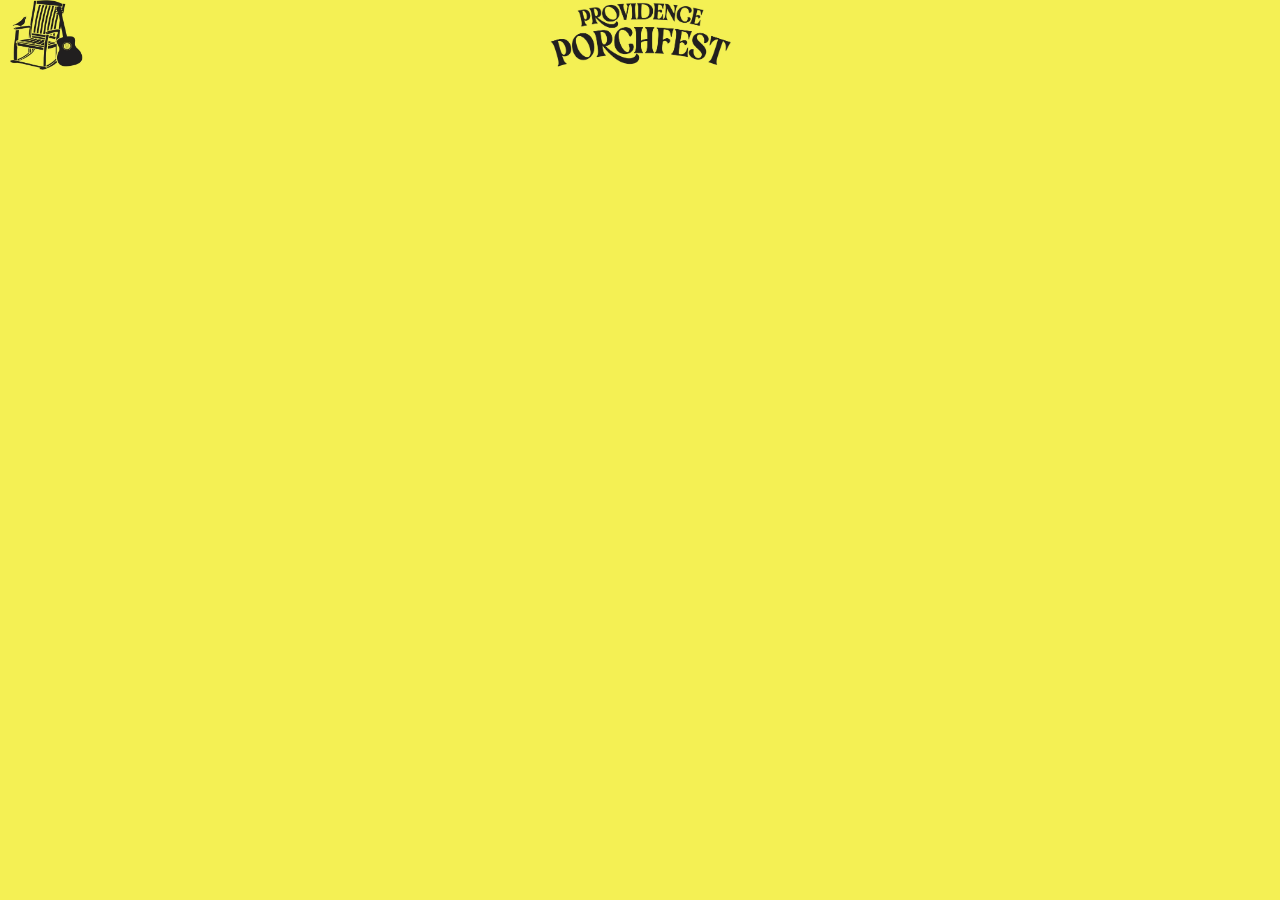
==== commit 9b17a934: "Update index.html" ====
--- a/index.html
+++ b/index.html
@@ -325,7 +325,17 @@
 		    "WORLD": ["AFRO", "IRISH", "CAJUN", "INTERNATIONAL"],
 		    "FUNK": ["FUNK", "SOUL", "DISCO"],
 		    "HIP HOP": ["HIP HOP"],
-		    "ELECTRONIC": ["ELECTRONIC", "DJ"]
+		    "ELECTRONIC": ["ELECTRONIC", "DJ"]	
+		    "DUO/TRIO": ["DUO", "TRIO"],
+		    "BAND": ["BAND"],
+		    "DJ/ELECTRONIC": ["DJ", "ELECTRONIC", "LOOPING"],
+		    "FUNK/SOUL": ["FUNK", "SOUL", "DISCO", "R&B"],
+		    "EXPERIMENTAL": ["PSYCHEDELIC", "SHOEGAZE", "SPACE", "ART"],
+		    "WORLD": ["AFRO", "IRISH", "CAJUN", "INTERNATIONAL", "KLEZMER"],
+		    "KIDS": ["CHILD", "KID"],
+		    "CLASSICAL": ["CLASSICAL", "CHORAL"],
+		    "OTHER": []
+
 		};
 
         function filterFunc() {
@@ -707,11 +717,6 @@
 			div_Genre.appendChild(chipContainer);
 			
 			var selectedGenres = [];
-	
-			// ✅ test first with a few genres
-			var testGenres = ["ROCK", "JAZZ", "FOLK", "POP"];
-			
-
 			for (var groupName in genreGroups) {
 			
 			    var chip = document.createElement("div");
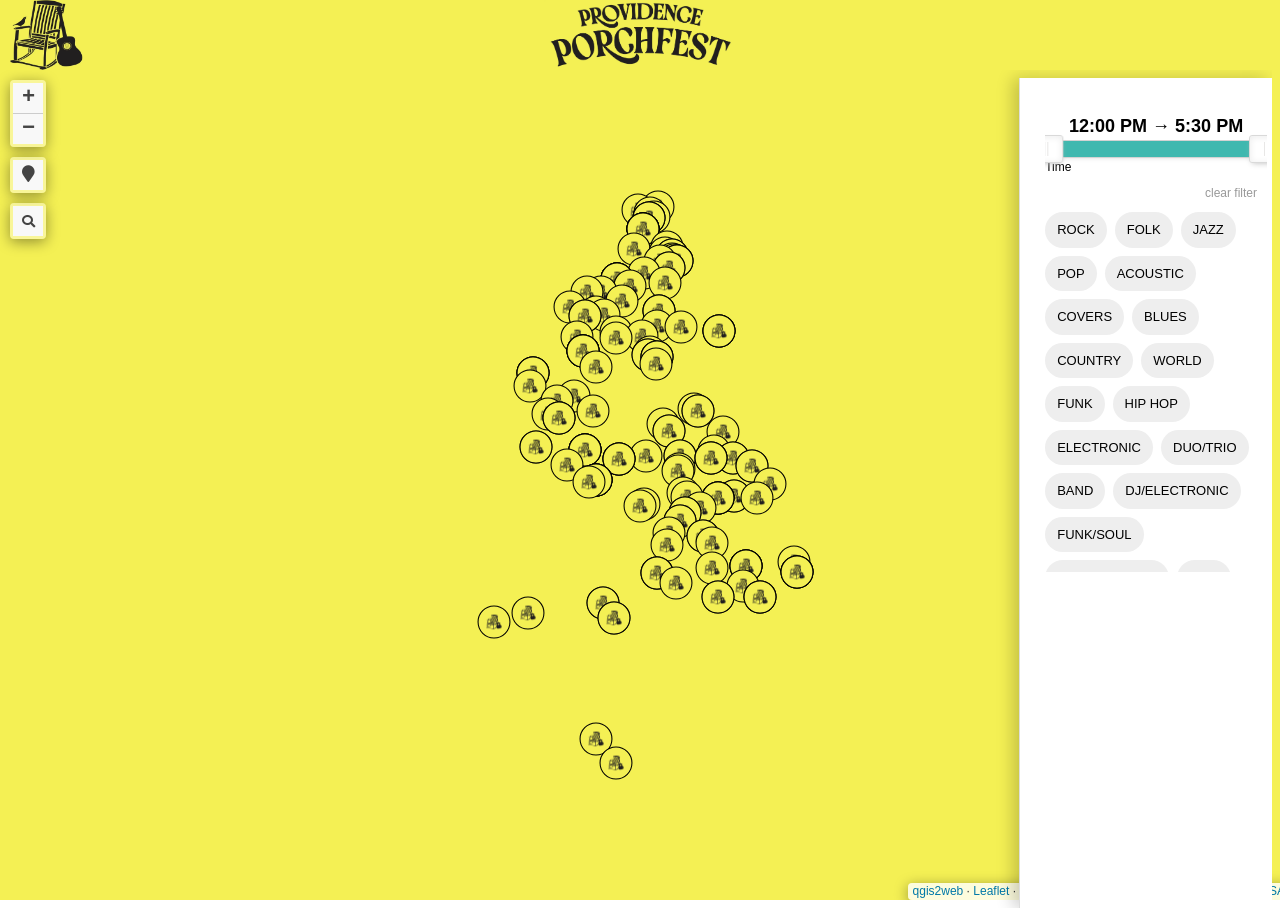
==== commit 49847329: "Update index.html" ====
--- a/index.html
+++ b/index.html
@@ -325,7 +325,7 @@
 		    "WORLD": ["AFRO", "IRISH", "CAJUN", "INTERNATIONAL"],
 		    "FUNK": ["FUNK", "SOUL", "DISCO"],
 		    "HIP HOP": ["HIP HOP"],
-		    "ELECTRONIC": ["ELECTRONIC", "DJ"]	
+		    "ELECTRONIC": ["ELECTRONIC", "DJ"],
 		    "DUO/TRIO": ["DUO", "TRIO"],
 		    "BAND": ["BAND"],
 		    "DJ/ELECTRONIC": ["DJ", "ELECTRONIC", "LOOPING"],
